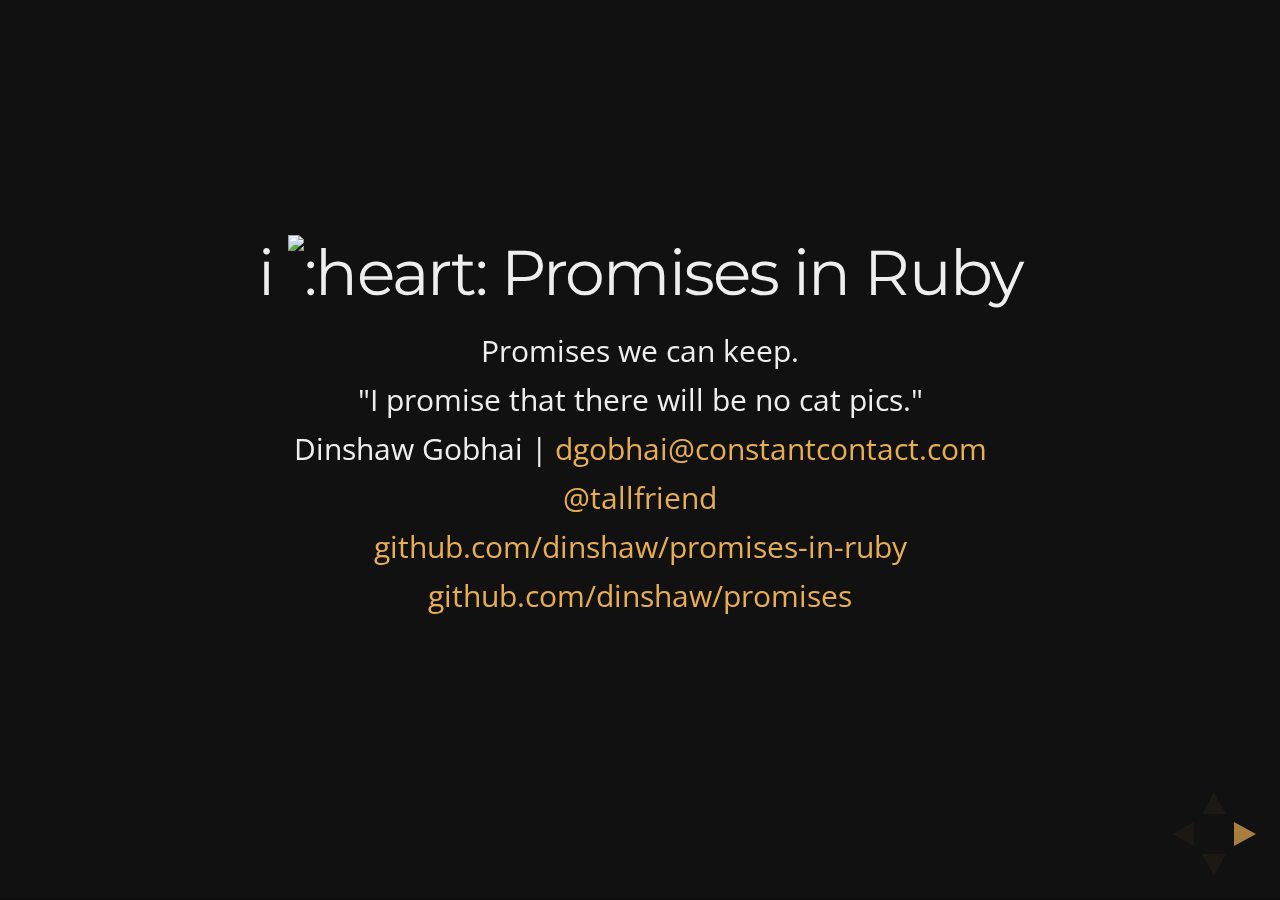
==== index.html @ 005e1449 "First commit" ====
<!doctype html>
<html lang="en">
  <head>
    <meta charset="utf-8">

<title>Slides</title>

<meta name="description" content="A framework for easily creating beautiful presentations using HTML">
<meta name="author" content="">

<meta name="apple-mobile-web-app-capable" content="yes" />
<meta name="apple-mobile-web-app-status-bar-style" content="black-translucent" />

<meta name="viewport" content="width=device-width, initial-scale=1.0, maximum-scale=1.0, user-scalable=no">

<link rel="stylesheet" href="css/reveal.css">
<link rel="stylesheet" href="css/theme/night.css" id="theme">

<!-- For syntax highlighting -->
<link rel="stylesheet" href="lib/css/zenburn.css">

<link rel="stylesheet" href="css/reveal-ck.css">

<link rel="stylesheet" href="css/promise.css">

<!-- If the query includes 'print-pdf', use the PDF print sheet -->
<script>
  document.write( '<link rel="stylesheet" href="css/print/' + ( window.location.search.match( /print-pdf/gi ) ? 'pdf' : 'paper' ) + '.css" type="text/css" media="print">' );
</script>

<!--[if lt IE 9]>
<script src="lib/js/html5shiv.js"></script>
<![endif]-->

  </head>

  <body>
    <div class="reveal">
  <!-- Any section element inside of this container is displayed as a slide -->
  <div class="slides">
    <section>

<h2>i <img class="emoji" title=":heart:" alt=":heart:" src="https://assets-cdn.github.com/images/icons/emoji/heart.png" align="absmiddle"> Promises in Ruby</h2>

<p>Promises we can keep.</p>

<p>"I promise that there will be no cat pics."</p>

<p>Dinshaw Gobhai | <a href="mailto:dgobhai@constantcontact.com">dgobhai@constantcontact.com</a></p>

<p><a href="https://github.com/tallfriend" class="user-mention">@tallfriend</a></p>

<p><a href="github.com/dinshaw/promises-in-ruby">github.com/dinshaw/promises-in-ruby</a></p>

<p><a href="github.com/dinshaw/promises">github.com/dinshaw/promises</a></p>

</section>
<section>
<section>

<h2>Promises, eh?</h2>

<p>"direct correspondence between synchronous and asynchronous functions"</p>

<p><a href="https://www.youtube.com/watch?v=V2Q13hzTGmA">Callbacks, Promises, and Coroutines</a> - Domenic Denicola</p>

<p><a href="https://blog.domenic.me/youre-missing-the-point-of-promises/">You’re missing the point of Promises</a> - Domenic Denicola</p>

<p><a href="https://promisesaplus.com/">Promises/A+</a> - Lots of very smart people</p>

<p><a href="https://github.com/lgierth/promise.rb">github.com/lgierth/promise.rb</a></p>

</section>
</section>
<section>

<h3>Getting cat pics with JS</h3>
<pre><code class="js">getCat("Garfield", function(err, cat) {
  if (err) {
    getCatError(err)
  } else {
    getCatPics(cat, function(err, pics) {
      if (err) {
        getCatPicsError(err)
      } else {
        showCatPic(pics)
...
</code></pre>
</section>
<section>

<h3>Getting cat pics with a Promise</h3>
<pre><code class="js">getCat("Garfield")
  .then(getCatPics, getCatError)
  .then(showCatPic, getCatPicsError)
</code></pre>
</section>
<section>
<section>

<h2>In regular ruby</h2>
<pre><code class="ruby">  ...
    cat = get_cat 'Garfield'
    pics = get_cat_pics cat
    show_cat_pic pics.first
  rescue GetCat::Error =&gt; e
    handle_get_cat_error
  rescue GetCatPics::Error =&gt; e
    handle_get_cat_pics_error
  ...
</code></pre>
</section>
<section>

<h2>Ruby Promise</h2>
<pre><code class="ruby">  get_cat('Garfield').
    then(get_cat_pics, handle_get_cat_error).
    then(show_cat_pic, handle_get_cat_pics_error)

</code></pre>
<p><a href="http://awaxman11.github.io/blog/2013/08/05/what-is-the-difference-between-a-block/">Block, Proc, and Lambda</a></p>

</section>
<section>

<h2>Ruby Promise</h2>
<pre><code class="ruby">  Promise.start(Cat.get('Garfield')).
    then(get_cat_pics, handle_get_cat_error).
    then(show_cat_pic, handle_get_cat_pics_error)

</code></pre>
</section>
</section>
<section>

<h2>Code</h2>

</section>
<section>
<section>

<h2>Fulfill and Reject</h2>
<pre><code class="ruby">    Promise.new { |fulfill, reject|
      if my_method?
        fulfill.call my_instance.value
      else
        reject.call my_instance.error
      end
    }
</code></pre>
</section>
</section>
<section>

<h2>Initialize</h2>
<pre><code class="ruby">  def initialize
    @state = :pending
    @value = nil
    begin
      yield method(:fulfill), method(:reject)
    rescue Exception =&gt; e
      reject(e)
    end
  end
</code></pre>
</section>
<section>
<section>

<h2>All</h2>
<pre><code class="ruby">  def self.all(*promises)
    Promise.new do |fulfill, reject|
      results = []
      on_success = -&gt;(result) do
        results </code></pre>
</section>
</section>
<section>

<h2>Any</h2>
<pre><code class="ruby">  def self.any(*promises)
    Promise.new do |fulfill, reject|
      count = promises.size
      on_error = -&gt;(*) do
        count -= 1
        reject.call if count == 0
      end
      promises.each do |promise|
        promise.then(fulfill, on_error)
      end
    end
  end
</code></pre>
</section>
<section>
<section>

<h2>Promises Recap</h2>

<p class="fragment">* Return a promise, immediately</p>

<p class="fragment">* Fulfills or Rejects</p>

<p class="fragment">* Chainable / "thenable"</p>

</section>
</section>
<section>

<h2>Source code</h2>

<p><a href="github.com/dinshaw/promises">github.com/dinshaw/promises</a></p>

</section>
<section>
<section>

<h2>Thanks!</h2>

<p>Brian Mitchel explaining this stuff to me.</p>

<p>Mike Davis for helping me write the talk.</p>

<p>Jed Northbridge for his <a href="https://github.com/jedcn/reveal-ck">Reavel-CK</a> gem that I used to make this presentation.</p>

</section>
</section>
<section>

<h2>Thoughts</h2>

<ul>
<li>EM</li>
</ul>

</section>

  </div>
</div>

<script src="lib/js/head.min.js"></script>
<script src="js/reveal.js"></script>

<script>
  (function() {
  function extend( a, b ) {
    for(var i in b) {
      a[i] = b[i];
    }
  }
  var baseOptions = {
    transition: 'default',
    dependencies: [
      { src: 'lib/js/classList.js', condition: function() { return !document.body.classList; } },
      { src: 'plugin/markdown/marked.js', condition: function() { return !!document.querySelector( '[data-markdown]' ); } },
      { src: 'plugin/markdown/markdown.js', condition: function() { return !!document.querySelector( '[data-markdown]' ); } },
      { src: 'plugin/highlight/highlight.js', async: true, callback: function() { hljs.initHighlightingOnLoad(); } },
      { src: 'plugin/zoom-js/zoom.js', async: true, condition: function() { return !!document.body.classList; } },
      { src: 'plugin/notes/notes.js', async: true, condition: function() { return !!document.body.classList; } }
    ]
  };
  var configOptions = {"controls":true,"progress":true,"history":true,"center":true}
  var initializeOptions = {};
  extend(initializeOptions, baseOptions);
  extend(initializeOptions, configOptions);
  Reveal.initialize(initializeOptions);
})();

</script>

  </body>
</html>
---- css/reveal.css ----
/*!
 * reveal.js
 * http://lab.hakim.se/reveal-js
 * MIT licensed
 *
 * Copyright (C) 2014 Hakim El Hattab, http://hakim.se
 */
/*********************************************
 * RESET STYLES
 *********************************************/
html, body, .reveal div, .reveal span, .reveal applet, .reveal object, .reveal iframe, .reveal h1, .reveal h2, .reveal h3, .reveal h4, .reveal h5, .reveal h6, .reveal p, .reveal blockquote, .reveal pre, .reveal a, .reveal abbr, .reveal acronym, .reveal address, .reveal big, .reveal cite, .reveal code, .reveal del, .reveal dfn, .reveal em, .reveal img, .reveal ins, .reveal kbd, .reveal q, .reveal s, .reveal samp, .reveal small, .reveal strike, .reveal strong, .reveal sub, .reveal sup, .reveal tt, .reveal var, .reveal b, .reveal u, .reveal center, .reveal dl, .reveal dt, .reveal dd, .reveal ol, .reveal ul, .reveal li, .reveal fieldset, .reveal form, .reveal label, .reveal legend, .reveal table, .reveal caption, .reveal tbody, .reveal tfoot, .reveal thead, .reveal tr, .reveal th, .reveal td, .reveal article, .reveal aside, .reveal canvas, .reveal details, .reveal embed, .reveal figure, .reveal figcaption, .reveal footer, .reveal header, .reveal hgroup, .reveal menu, .reveal nav, .reveal output, .reveal ruby, .reveal section, .reveal summary, .reveal time, .reveal mark, .reveal audio, video {
  margin: 0;
  padding: 0;
  border: 0;
  font-size: 100%;
  font: inherit;
  vertical-align: baseline; }

.reveal article, .reveal aside, .reveal details, .reveal figcaption, .reveal figure, .reveal footer, .reveal header, .reveal hgroup, .reveal menu, .reveal nav, .reveal section {
  display: block; }

/*********************************************
 * GLOBAL STYLES
 *********************************************/
html, body {
  width: 100%;
  height: 100%;
  overflow: hidden; }

body {
  position: relative;
  line-height: 1;
  background-color: #fff;
  color: #000; }

::-moz-selection {
  background: #FF5E99;
  color: #fff;
  text-shadow: none; }

::selection {
  background: #FF5E99;
  color: #fff;
  text-shadow: none; }

/*********************************************
 * VIEW FRAGMENTS
 *********************************************/
.reveal .slides section .fragment {
  opacity: 0;
  visibility: hidden;
  -webkit-transition: all 0.2s ease;
          transition: all 0.2s ease; }
  .reveal .slides section .fragment.visible {
    opacity: 1;
    visibility: visible; }

.reveal .slides section .fragment.grow {
  opacity: 1;
  visibility: visible; }
  .reveal .slides section .fragment.grow.visible {
    -webkit-transform: scale(1.3);
        -ms-transform: scale(1.3);
            transform: scale(1.3); }

.reveal .slides section .fragment.shrink {
  opacity: 1;
  visibility: visible; }
  .reveal .slides section .fragment.shrink.visible {
    -webkit-transform: scale(0.7);
        -ms-transform: scale(0.7);
            transform: scale(0.7); }

.reveal .slides section .fragment.zoom-in {
  -webkit-transform: scale(0.1);
      -ms-transform: scale(0.1);
          transform: scale(0.1); }
  .reveal .slides section .fragment.zoom-in.visible {
    -webkit-transform: scale(1);
        -ms-transform: scale(1);
            transform: scale(1); }

.reveal .slides section .fragment.roll-in {
  -webkit-transform: rotateX(90deg);
          transform: rotateX(90deg); }
  .reveal .slides section .fragment.roll-in.visible {
    -webkit-transform: rotateX(0);
            transform: rotateX(0); }

.reveal .slides section .fragment.fade-out {
  opacity: 1;
  visibility: visible; }
  .reveal .slides section .fragment.fade-out.visible {
    opacity: 0;
    visibility: hidden; }

.reveal .slides section .fragment.semi-fade-out {
  opacity: 1;
  visibility: visible; }
  .reveal .slides section .fragment.semi-fade-out.visible {
    opacity: 0.5;
    visibility: visible; }

.reveal .slides section .fragment.strike {
  opacity: 1; }
  .reveal .slides section .fragment.strike.visible {
    text-decoration: line-through; }

.reveal .slides section .fragment.current-visible {
  opacity: 0;
  visibility: hidden; }
  .reveal .slides section .fragment.current-visible.current-fragment {
    opacity: 1;
    visibility: visible; }

.reveal .slides section .fragment.highlight-red, .reveal .slides section .fragment.highlight-current-red, .reveal .slides section .fragment.highlight-green, .reveal .slides section .fragment.highlight-current-green, .reveal .slides section .fragment.highlight-blue, .reveal .slides section .fragment.highlight-current-blue {
  opacity: 1;
  visibility: visible; }

.reveal .slides section .fragment.highlight-red.visible {
  color: #ff2c2d; }

.reveal .slides section .fragment.highlight-green.visible {
  color: #17ff2e; }

.reveal .slides section .fragment.highlight-blue.visible {
  color: #1b91ff; }

.reveal .slides section .fragment.highlight-current-red.current-fragment {
  color: #ff2c2d; }

.reveal .slides section .fragment.highlight-current-green.current-fragment {
  color: #17ff2e; }

.reveal .slides section .fragment.highlight-current-blue.current-fragment {
  color: #1b91ff; }

/*********************************************
 * DEFAULT ELEMENT STYLES
 *********************************************/
/* Fixes issue in Chrome where italic fonts did not appear when printing to PDF */
.reveal:after {
  content: '';
  font-style: italic; }

.reveal iframe {
  z-index: 1; }

/** Prevents layering issues in certain browser/transition combinations */
.reveal a {
  position: relative; }

.reveal .stretch {
  max-width: none;
  max-height: none; }

.reveal pre.stretch code {
  height: 100%;
  max-height: 100%;
  -moz-box-sizing: border-box;
       box-sizing: border-box; }

/*********************************************
 * CONTROLS
 *********************************************/
.reveal .controls {
  display: none;
  position: fixed;
  width: 110px;
  height: 110px;
  z-index: 30;
  right: 10px;
  bottom: 10px;
  -webkit-user-select: none; }

.reveal .controls div {
  position: absolute;
  opacity: 0.05;
  width: 0;
  height: 0;
  border: 12px solid transparent;
  -webkit-transform: scale(0.9999);
      -ms-transform: scale(0.9999);
          transform: scale(0.9999);
  -webkit-transition: all 0.2s ease;
          transition: all 0.2s ease;
  -webkit-tap-highlight-color: rgba(0, 0, 0, 0); }

.reveal .controls div.enabled {
  opacity: 0.7;
  cursor: pointer; }

.reveal .controls div.enabled:active {
  margin-top: 1px; }

.reveal .controls div.navigate-left {
  top: 42px;
  border-right-width: 22px;
  border-right-color: #000; }

.reveal .controls div.navigate-left.fragmented {
  opacity: 0.3; }

.reveal .controls div.navigate-right {
  left: 74px;
  top: 42px;
  border-left-width: 22px;
  border-left-color: #000; }

.reveal .controls div.navigate-right.fragmented {
  opacity: 0.3; }

.reveal .controls div.navigate-up {
  left: 42px;
  border-bottom-width: 22px;
  border-bottom-color: #000; }

.reveal .controls div.navigate-up.fragmented {
  opacity: 0.3; }

.reveal .controls div.navigate-down {
  left: 42px;
  top: 74px;
  border-top-width: 22px;
  border-top-color: #000; }

.reveal .controls div.navigate-down.fragmented {
  opacity: 0.3; }

/*********************************************
 * PROGRESS BAR
 *********************************************/
.reveal .progress {
  position: fixed;
  display: none;
  height: 3px;
  width: 100%;
  bottom: 0;
  left: 0;
  z-index: 10;
  background-color: rgba(0, 0, 0, 0.2); }

.reveal .progress:after {
  content: '';
  display: block;
  position: absolute;
  height: 20px;
  width: 100%;
  top: -20px; }

.reveal .progress span {
  display: block;
  height: 100%;
  width: 0px;
  background-color: #000;
  -webkit-transition: width 800ms cubic-bezier(0.26, 0.86, 0.44, 0.985);
          transition: width 800ms cubic-bezier(0.26, 0.86, 0.44, 0.985); }

/*********************************************
 * SLIDE NUMBER
 *********************************************/
.reveal .slide-number {
  position: fixed;
  display: block;
  right: 15px;
  bottom: 15px;
  opacity: 0.5;
  z-index: 31;
  font-size: 12px; }

/*********************************************
 * SLIDES
 *********************************************/
.reveal {
  position: relative;
  width: 100%;
  height: 100%;
  -ms-touch-action: none;
      touch-action: none; }

.reveal .slides {
  position: absolute;
  width: 100%;
  height: 100%;
  top: 0;
  right: 0;
  bottom: 0;
  left: 0;
  margin: auto;
  overflow: visible;
  z-index: 1;
  text-align: center;
  -webkit-transition: -webkit-perspective 0.4s ease;
          transition: perspective 0.4s ease;
  -webkit-perspective: 600px;
          perspective: 600px;
  -webkit-perspective-origin: 50% 40%;
          perspective-origin: 50% 40%; }

.reveal .slides > section {
  -ms-perspective: 600px; }

.reveal .slides > section, .reveal .slides > section > section {
  display: none;
  position: absolute;
  width: 100%;
  padding: 20px 0px;
  z-index: 10;
  -webkit-transform-style: preserve-3d;
          transform-style: preserve-3d;
  -webkit-transition: -webkit-transform-origin 800ms cubic-bezier(0.26, 0.86, 0.44, 0.985), -webkit-transform 800ms cubic-bezier(0.26, 0.86, 0.44, 0.985), visibility 800ms cubic-bezier(0.26, 0.86, 0.44, 0.985), opacity 800ms cubic-bezier(0.26, 0.86, 0.44, 0.985);
          transition: -ms-transform-origin 800ms cubic-bezier(0.26, 0.86, 0.44, 0.985), transform 800ms cubic-bezier(0.26, 0.86, 0.44, 0.985), visibility 800ms cubic-bezier(0.26, 0.86, 0.44, 0.985), opacity 800ms cubic-bezier(0.26, 0.86, 0.44, 0.985);
          transition: transform-origin 800ms cubic-bezier(0.26, 0.86, 0.44, 0.985), transform 800ms cubic-bezier(0.26, 0.86, 0.44, 0.985), visibility 800ms cubic-bezier(0.26, 0.86, 0.44, 0.985), opacity 800ms cubic-bezier(0.26, 0.86, 0.44, 0.985); }

/* Global transition speed settings */
.reveal[data-transition-speed="fast"] .slides section {
  -webkit-transition-duration: 400ms;
          transition-duration: 400ms; }

.reveal[data-transition-speed="slow"] .slides section {
  -webkit-transition-duration: 1200ms;
          transition-duration: 1200ms; }

/* Slide-specific transition speed overrides */
.reveal .slides section[data-transition-speed="fast"] {
  -webkit-transition-duration: 400ms;
          transition-duration: 400ms; }

.reveal .slides section[data-transition-speed="slow"] {
  -webkit-transition-duration: 1200ms;
          transition-duration: 1200ms; }

.reveal .slides > section.stack {
  padding-top: 0;
  padding-bottom: 0; }

.reveal .slides > section.present, .reveal .slides > section > section.present {
  display: block;
  z-index: 11;
  opacity: 1; }

.reveal.center, .reveal.center .slides, .reveal.center .slides section {
  min-height: 0 !important; }

/* Don't allow interaction with invisible slides */
.reveal .slides > section.future, .reveal .slides > section > section.future, .reveal .slides > section.past, .reveal .slides > section > section.past {
  pointer-events: none; }

.reveal.overview .slides > section, .reveal.overview .slides > section > section {
  pointer-events: auto; }

.reveal .slides > section.past, .reveal .slides > section.future, .reveal .slides > section > section.past, .reveal .slides > section > section.future {
  opacity: 0; }

/*********************************************
 * SLIDE TRANSITION
 * Aliased 'linear' for backwards compatibility
 *********************************************/
.reveal.slide section, .reveal.linear section {
  -webkit-backface-visibility: hidden;
          backface-visibility: hidden; }

.reveal .slides > section[data-transition=slide].past, .reveal.slide .slides > section:not([data-transition]).past, .reveal .slides > section[data-transition=linear].past, .reveal.linear .slides > section:not([data-transition]).past {
  -webkit-transform: translate(-150%, 0);
      -ms-transform: translate(-150%, 0);
          transform: translate(-150%, 0); }

.reveal .slides > section[data-transition=slide].future, .reveal.slide .slides > section:not([data-transition]).future, .reveal .slides > section[data-transition=linear].future, .reveal.linear .slides > section:not([data-transition]).future {
  -webkit-transform: translate(150%, 0);
      -ms-transform: translate(150%, 0);
          transform: translate(150%, 0); }

.reveal .slides > section > section[data-transition=slide].past, .reveal.slide .slides > section > section:not([data-transition]).past, .reveal .slides > section > section[data-transition=linear].past, .reveal.linear .slides > section > section:not([data-transition]).past {
  -webkit-transform: translate(0, -150%);
      -ms-transform: translate(0, -150%);
          transform: translate(0, -150%); }

.reveal .slides > section > section[data-transition=slide].future, .reveal.slide .slides > section > section:not([data-transition]).future, .reveal .slides > section > section[data-transition=linear].future, .reveal.linear .slides > section > section:not([data-transition]).future {
  -webkit-transform: translate(0, 150%);
      -ms-transform: translate(0, 150%);
          transform: translate(0, 150%); }

/*********************************************
 * CONVEX TRANSITION
 * Aliased 'default' for backwards compatibility
 *********************************************/
.reveal .slides > section[data-transition=default].past, .reveal.default .slides > section:not([data-transition]).past, .reveal .slides > section[data-transition=convex].past, .reveal.convex .slides > section:not([data-transition]).past {
  -webkit-transform: translate3d(-100%, 0, 0) rotateY(-90deg) translate3d(-100%, 0, 0);
          transform: translate3d(-100%, 0, 0) rotateY(-90deg) translate3d(-100%, 0, 0); }

.reveal .slides > section[data-transition=default].future, .reveal.default .slides > section:not([data-transition]).future, .reveal .slides > section[data-transition=convex].future, .reveal.convex .slides > section:not([data-transition]).future {
  -webkit-transform: translate3d(100%, 0, 0) rotateY(90deg) translate3d(100%, 0, 0);
          transform: translate3d(100%, 0, 0) rotateY(90deg) translate3d(100%, 0, 0); }

.reveal .slides > section > section[data-transition=default].past, .reveal.default .slides > section > section:not([data-transition]).past, .reveal .slides > section > section[data-transition=convex].past, .reveal.convex .slides > section > section:not([data-transition]).past {
  -webkit-transform: translate3d(0, -300px, 0) rotateX(70deg) translate3d(0, -300px, 0);
          transform: translate3d(0, -300px, 0) rotateX(70deg) translate3d(0, -300px, 0); }

.reveal .slides > section > section[data-transition=default].future, .reveal.default .slides > section > section:not([data-transition]).future, .reveal .slides > section > section[data-transition=convex].future, .reveal.convex .slides > section > section:not([data-transition]).future {
  -webkit-transform: translate3d(0, 300px, 0) rotateX(-70deg) translate3d(0, 300px, 0);
          transform: translate3d(0, 300px, 0) rotateX(-70deg) translate3d(0, 300px, 0); }

/*********************************************
 * CONCAVE TRANSITION
 *********************************************/
.reveal .slides > section[data-transition=concave].past, .reveal.concave .slides > section:not([data-transition]).past {
  -webkit-transform: translate3d(-100%, 0, 0) rotateY(90deg) translate3d(-100%, 0, 0);
          transform: translate3d(-100%, 0, 0) rotateY(90deg) translate3d(-100%, 0, 0); }

.reveal .slides > section[data-transition=concave].future, .reveal.concave .slides > section:not([data-transition]).future {
  -webkit-transform: translate3d(100%, 0, 0) rotateY(-90deg) translate3d(100%, 0, 0);
          transform: translate3d(100%, 0, 0) rotateY(-90deg) translate3d(100%, 0, 0); }

.reveal .slides > section > section[data-transition=concave].past, .reveal.concave .slides > section > section:not([data-transition]).past {
  -webkit-transform: translate3d(0, -80%, 0) rotateX(-70deg) translate3d(0, -80%, 0);
          transform: translate3d(0, -80%, 0) rotateX(-70deg) translate3d(0, -80%, 0); }

.reveal .slides > section > section[data-transition=concave].future, .reveal.concave .slides > section > section:not([data-transition]).future {
  -webkit-transform: translate3d(0, 80%, 0) rotateX(70deg) translate3d(0, 80%, 0);
          transform: translate3d(0, 80%, 0) rotateX(70deg) translate3d(0, 80%, 0); }

/*********************************************
 * ZOOM TRANSITION
 *********************************************/
.reveal .slides > section[data-transition=zoom], .reveal.zoom .slides > section:not([data-transition]) {
  -webkit-transition-timing-function: ease;
          transition-timing-function: ease; }

.reveal .slides > section[data-transition=zoom].past, .reveal.zoom .slides > section:not([data-transition]).past {
  visibility: hidden;
  -webkit-transform: scale(16);
      -ms-transform: scale(16);
          transform: scale(16); }

.reveal .slides > section[data-transition=zoom].future, .reveal.zoom .slides > section:not([data-transition]).future {
  visibility: hidden;
  -webkit-transform: scale(0.2);
      -ms-transform: scale(0.2);
          transform: scale(0.2); }

.reveal .slides > section > section[data-transition=zoom].past, .reveal.zoom .slides > section > section:not([data-transition]).past {
  -webkit-transform: translate(0, -150%);
      -ms-transform: translate(0, -150%);
          transform: translate(0, -150%); }

.reveal .slides > section > section[data-transition=zoom].future, .reveal.zoom .slides > section > section:not([data-transition]).future {
  -webkit-transform: translate(0, 150%);
      -ms-transform: translate(0, 150%);
          transform: translate(0, 150%); }

/*********************************************
 * CUBE TRANSITION
 *********************************************/
.reveal.cube .slides {
  -webkit-perspective: 1300px;
          perspective: 1300px; }

.reveal.cube .slides section {
  padding: 30px;
  min-height: 700px;
  -webkit-backface-visibility: hidden;
          backface-visibility: hidden;
  -moz-box-sizing: border-box;
       box-sizing: border-box; }

.reveal.center.cube .slides section {
  min-height: 0; }

.reveal.cube .slides section:not(.stack):before {
  content: '';
  position: absolute;
  display: block;
  width: 100%;
  height: 100%;
  left: 0;
  top: 0;
  background: rgba(0, 0, 0, 0.1);
  border-radius: 4px;
  -webkit-transform: translateZ(-20px);
          transform: translateZ(-20px); }

.reveal.cube .slides section:not(.stack):after {
  content: '';
  position: absolute;
  display: block;
  width: 90%;
  height: 30px;
  left: 5%;
  bottom: 0;
  background: none;
  z-index: 1;
  border-radius: 4px;
  box-shadow: 0px 95px 25px rgba(0, 0, 0, 0.2);
  -webkit-transform: translateZ(-90px) rotateX(65deg);
          transform: translateZ(-90px) rotateX(65deg); }

.reveal.cube .slides > section.stack {
  padding: 0;
  background: none; }

.reveal.cube .slides > section.past {
  -webkit-transform-origin: 100% 0%;
      -ms-transform-origin: 100% 0%;
          transform-origin: 100% 0%;
  -webkit-transform: translate3d(-100%, 0, 0) rotateY(-90deg);
          transform: translate3d(-100%, 0, 0) rotateY(-90deg); }

.reveal.cube .slides > section.future {
  -webkit-transform-origin: 0% 0%;
      -ms-transform-origin: 0% 0%;
          transform-origin: 0% 0%;
  -webkit-transform: translate3d(100%, 0, 0) rotateY(90deg);
          transform: translate3d(100%, 0, 0) rotateY(90deg); }

.reveal.cube .slides > section > section.past {
  -webkit-transform-origin: 0% 100%;
      -ms-transform-origin: 0% 100%;
          transform-origin: 0% 100%;
  -webkit-transform: translate3d(0, -100%, 0) rotateX(90deg);
          transform: translate3d(0, -100%, 0) rotateX(90deg); }

.reveal.cube .slides > section > section.future {
  -webkit-transform-origin: 0% 0%;
      -ms-transform-origin: 0% 0%;
          transform-origin: 0% 0%;
  -webkit-transform: translate3d(0, 100%, 0) rotateX(-90deg);
          transform: translate3d(0, 100%, 0) rotateX(-90deg); }

/*********************************************
 * PAGE TRANSITION
 *********************************************/
.reveal.page .slides {
  -webkit-perspective-origin: 0% 50%;
          perspective-origin: 0% 50%;
  -webkit-perspective: 3000px;
          perspective: 3000px; }

.reveal.page .slides section {
  padding: 30px;
  min-height: 700px;
  -moz-box-sizing: border-box;
       box-sizing: border-box; }

.reveal.page .slides section.past {
  z-index: 12; }

.reveal.page .slides section:not(.stack):before {
  content: '';
  position: absolute;
  display: block;
  width: 100%;
  height: 100%;
  left: 0;
  top: 0;
  background: rgba(0, 0, 0, 0.1);
  -webkit-transform: translateZ(-20px);
          transform: translateZ(-20px); }

.reveal.page .slides section:not(.stack):after {
  content: '';
  position: absolute;
  display: block;
  width: 90%;
  height: 30px;
  left: 5%;
  bottom: 0;
  background: none;
  z-index: 1;
  border-radius: 4px;
  box-shadow: 0px 95px 25px rgba(0, 0, 0, 0.2);
  -webkit-transform: translateZ(-90px) rotateX(65deg); }

.reveal.page .slides > section.stack {
  padding: 0;
  background: none; }

.reveal.page .slides > section.past {
  -webkit-transform-origin: 0% 0%;
      -ms-transform-origin: 0% 0%;
          transform-origin: 0% 0%;
  -webkit-transform: translate3d(-40%, 0, 0) rotateY(-80deg);
          transform: translate3d(-40%, 0, 0) rotateY(-80deg); }

.reveal.page .slides > section.future {
  -webkit-transform-origin: 100% 0%;
      -ms-transform-origin: 100% 0%;
          transform-origin: 100% 0%;
  -webkit-transform: translate3d(0, 0, 0);
          transform: translate3d(0, 0, 0); }

.reveal.page .slides > section > section.past {
  -webkit-transform-origin: 0% 0%;
      -ms-transform-origin: 0% 0%;
          transform-origin: 0% 0%;
  -webkit-transform: translate3d(0, -40%, 0) rotateX(80deg);
          transform: translate3d(0, -40%, 0) rotateX(80deg); }

.reveal.page .slides > section > section.future {
  -webkit-transform-origin: 0% 100%;
      -ms-transform-origin: 0% 100%;
          transform-origin: 0% 100%;
  -webkit-transform: translate3d(0, 0, 0);
          transform: translate3d(0, 0, 0); }

/*********************************************
 * FADE TRANSITION
 *********************************************/
.reveal .slides section[data-transition=fade], .reveal.fade .slides section:not([data-transition]), .reveal.fade .slides > section > section:not([data-transition]) {
  -webkit-transform: none;
      -ms-transform: none;
          transform: none;
  -webkit-transition: opacity 0.5s;
          transition: opacity 0.5s; }

.reveal.fade.overview .slides section, .reveal.fade.overview .slides > section > section {
  -webkit-transition: none;
          transition: none; }

/*********************************************
 * NO TRANSITION
 *********************************************/
.reveal .slides section[data-transition=none], .reveal.none .slides section:not([data-transition]) {
  -webkit-transform: none;
      -ms-transform: none;
          transform: none;
  -webkit-transition: none;
          transition: none; }

/*********************************************
 * OVERVIEW
 *********************************************/
.reveal.overview .slides {
  -webkit-perspective-origin: 50% 50%;
          perspective-origin: 50% 50%;
  -webkit-perspective: 700px;
          perspective: 700px; }

.reveal.overview .slides section {
  height: 700px;
  overflow: hidden;
  opacity: 1 !important;
  visibility: visible !important;
  cursor: pointer;
  background: rgba(0, 0, 0, 0.1);
  -moz-box-sizing: border-box;
       box-sizing: border-box; }

.reveal.overview .slides section, .reveal.overview-deactivating .slides section {
  -webkit-transition: none !important;
          transition: none !important; }

.reveal.overview .slides section .fragment {
  opacity: 1; }

.reveal.overview .slides section:after, .reveal.overview .slides section:before {
  display: none !important; }

.reveal.overview .slides section > section {
  opacity: 1;
  cursor: pointer; }

.reveal.overview .slides section:hover {
  background: rgba(0, 0, 0, 0.3); }

.reveal.overview .slides section.present {
  background: rgba(0, 0, 0, 0.3); }

.reveal.overview .slides > section.stack {
  padding: 0;
  top: 0 !important;
  background: none;
  overflow: visible; }

/*********************************************
 * PAUSED MODE
 *********************************************/
.reveal .pause-overlay {
  position: absolute;
  top: 0;
  left: 0;
  width: 100%;
  height: 100%;
  background: black;
  visibility: hidden;
  opacity: 0;
  z-index: 100;
  -webkit-transition: all 1s ease;
          transition: all 1s ease; }

.reveal.paused .pause-overlay {
  visibility: visible;
  opacity: 1; }

/*********************************************
 * FALLBACK
 *********************************************/
.no-transforms {
  overflow-y: auto; }

.no-transforms .reveal .slides {
  position: relative;
  width: 80%;
  height: auto !important;
  top: 0;
  left: 50%;
  margin: 0;
  text-align: center; }

.no-transforms .reveal .controls, .no-transforms .reveal .progress {
  display: none !important; }

.no-transforms .reveal .slides section {
  display: block !important;
  opacity: 1 !important;
  position: relative !important;
  height: auto;
  min-height: 0;
  top: 0;
  left: -50%;
  margin: 70px 0;
  -webkit-transform: none;
      -ms-transform: none;
          transform: none; }

.no-transforms .reveal .slides section section {
  left: 0; }

.reveal .no-transition, .reveal .no-transition * {
  -webkit-transition: none !important;
          transition: none !important; }

/*********************************************
 * BACKGROUND STATES [DEPRECATED]
 *********************************************/
.reveal .state-background {
  position: absolute;
  width: 100%;
  height: 100%;
  background: rgba(0, 0, 0, 0);
  -webkit-transition: background 800ms ease;
          transition: background 800ms ease; }

.alert .reveal .state-background {
  background: rgba(200, 50, 30, 0.6); }

.soothe .reveal .state-background {
  background: rgba(50, 200, 90, 0.4); }

.blackout .reveal .state-background {
  background: rgba(0, 0, 0, 0.6); }

.whiteout .reveal .state-background {
  background: rgba(255, 255, 255, 0.6); }

.cobalt .reveal .state-background {
  background: rgba(22, 152, 213, 0.6); }

.mint .reveal .state-background {
  background: rgba(22, 213, 75, 0.6); }

.submerge .reveal .state-background {
  background: rgba(12, 25, 77, 0.6); }

.lila .reveal .state-background {
  background: rgba(180, 50, 140, 0.6); }

.sunset .reveal .state-background {
  background: rgba(255, 122, 0, 0.6); }

/*********************************************
 * PER-SLIDE BACKGROUNDS
 *********************************************/
.reveal > .backgrounds {
  position: absolute;
  width: 100%;
  height: 100%;
  top: 0;
  left: 0;
  -webkit-perspective: 600px;
          perspective: 600px; }

.reveal .slide-background {
  display: none;
  position: absolute;
  width: 100%;
  height: 100%;
  opacity: 0;
  visibility: hidden;
  background-color: rgba(0, 0, 0, 0);
  background-position: 50% 50%;
  background-repeat: no-repeat;
  background-size: cover;
  -webkit-transition: all 800ms cubic-bezier(0.26, 0.86, 0.44, 0.985);
          transition: all 800ms cubic-bezier(0.26, 0.86, 0.44, 0.985); }

.reveal .slide-background.stack {
  display: block; }

.reveal .slide-background.present {
  opacity: 1;
  visibility: visible; }

.print-pdf .reveal .slide-background {
  opacity: 1 !important;
  visibility: visible !important; }

/* Video backgrounds */
.reveal .slide-background video {
  position: absolute;
  width: 100%;
  height: 100%;
  max-width: none;
  max-height: none;
  top: 0;
  left: 0; }

/* Immediate transition style */
.reveal[data-background-transition=none] > .backgrounds .slide-background, .reveal > .backgrounds .slide-background[data-background-transition=none] {
  -webkit-transition: none;
          transition: none; }

/* Slide */
.reveal[data-background-transition=slide] > .backgrounds .slide-background, .reveal > .backgrounds .slide-background[data-background-transition=slide] {
  opacity: 1;
  -webkit-backface-visibility: hidden;
          backface-visibility: hidden; }

.reveal[data-background-transition=slide] > .backgrounds .slide-background.past, .reveal > .backgrounds .slide-background.past[data-background-transition=slide] {
  -webkit-transform: translate(-100%, 0);
      -ms-transform: translate(-100%, 0);
          transform: translate(-100%, 0); }

.reveal[data-background-transition=slide] > .backgrounds .slide-background.future, .reveal > .backgrounds .slide-background.future[data-background-transition=slide] {
  -webkit-transform: translate(100%, 0);
      -ms-transform: translate(100%, 0);
          transform: translate(100%, 0); }

.reveal[data-background-transition=slide] > .backgrounds .slide-background > .slide-background.past, .reveal > .backgrounds .slide-background > .slide-background.past[data-background-transition=slide] {
  -webkit-transform: translate(0, -100%);
      -ms-transform: translate(0, -100%);
          transform: translate(0, -100%); }

.reveal[data-background-transition=slide] > .backgrounds .slide-background > .slide-background.future, .reveal > .backgrounds .slide-background > .slide-background.future[data-background-transition=slide] {
  -webkit-transform: translate(0, 100%);
      -ms-transform: translate(0, 100%);
          transform: translate(0, 100%); }

/* Convex */
.reveal[data-background-transition=convex] > .backgrounds .slide-background.past, .reveal > .backgrounds .slide-background.past[data-background-transition=convex] {
  opacity: 0;
  -webkit-transform: translate3d(-100%, 0, 0) rotateY(-90deg) translate3d(-100%, 0, 0);
          transform: translate3d(-100%, 0, 0) rotateY(-90deg) translate3d(-100%, 0, 0); }

.reveal[data-background-transition=convex] > .backgrounds .slide-background.future, .reveal > .backgrounds .slide-background.future[data-background-transition=convex] {
  opacity: 0;
  -webkit-transform: translate3d(100%, 0, 0) rotateY(90deg) translate3d(100%, 0, 0);
          transform: translate3d(100%, 0, 0) rotateY(90deg) translate3d(100%, 0, 0); }

.reveal[data-background-transition=convex] > .backgrounds .slide-background > .slide-background.past, .reveal > .backgrounds .slide-background > .slide-background.past[data-background-transition=convex] {
  opacity: 0;
  -webkit-transform: translate3d(0, -100%, 0) rotateX(90deg) translate3d(0, -100%, 0);
          transform: translate3d(0, -100%, 0) rotateX(90deg) translate3d(0, -100%, 0); }

.reveal[data-background-transition=convex] > .backgrounds .slide-background > .slide-background.future, .reveal > .backgrounds .slide-background > .slide-background.future[data-background-transition=convex] {
  opacity: 0;
  -webkit-transform: translate3d(0, 100%, 0) rotateX(-90deg) translate3d(0, 100%, 0);
          transform: translate3d(0, 100%, 0) rotateX(-90deg) translate3d(0, 100%, 0); }

/* Concave */
.reveal[data-background-transition=concave] > .backgrounds .slide-background.past, .reveal > .backgrounds .slide-background.past[data-background-transition=concave] {
  opacity: 0;
  -webkit-transform: translate3d(-100%, 0, 0) rotateY(90deg) translate3d(-100%, 0, 0);
          transform: translate3d(-100%, 0, 0) rotateY(90deg) translate3d(-100%, 0, 0); }

.reveal[data-background-transition=concave] > .backgrounds .slide-background.future, .reveal > .backgrounds .slide-background.future[data-background-transition=concave] {
  opacity: 0;
  -webkit-transform: translate3d(100%, 0, 0) rotateY(-90deg) translate3d(100%, 0, 0);
          transform: translate3d(100%, 0, 0) rotateY(-90deg) translate3d(100%, 0, 0); }

.reveal[data-background-transition=concave] > .backgrounds .slide-background > .slide-background.past, .reveal > .backgrounds .slide-background > .slide-background.past[data-background-transition=concave] {
  opacity: 0;
  -webkit-transform: translate3d(0, -100%, 0) rotateX(-90deg) translate3d(0, -100%, 0);
          transform: translate3d(0, -100%, 0) rotateX(-90deg) translate3d(0, -100%, 0); }

.reveal[data-background-transition=concave] > .backgrounds .slide-background > .slide-background.future, .reveal > .backgrounds .slide-background > .slide-background.future[data-background-transition=concave] {
  opacity: 0;
  -webkit-transform: translate3d(0, 100%, 0) rotateX(90deg) translate3d(0, 100%, 0);
          transform: translate3d(0, 100%, 0) rotateX(90deg) translate3d(0, 100%, 0); }

/* Zoom */
.reveal[data-background-transition=zoom] > .backgrounds .slide-background, .reveal > .backgrounds .slide-background[data-background-transition=zoom] {
  -webkit-transition-timing-function: ease;
          transition-timing-function: ease; }

.reveal[data-background-transition=zoom] > .backgrounds .slide-background.past, .reveal > .backgrounds .slide-background.past[data-background-transition=zoom] {
  opacity: 0;
  visibility: hidden;
  -webkit-transform: scale(16);
      -ms-transform: scale(16);
          transform: scale(16); }

.reveal[data-background-transition=zoom] > .backgrounds .slide-background.future, .reveal > .backgrounds .slide-background.future[data-background-transition=zoom] {
  opacity: 0;
  visibility: hidden;
  -webkit-transform: scale(0.2);
      -ms-transform: scale(0.2);
          transform: scale(0.2); }

.reveal[data-background-transition=zoom] > .backgrounds .slide-background > .slide-background.past, .reveal > .backgrounds .slide-background > .slide-background.past[data-background-transition=zoom] {
  opacity: 0;
  visibility: hidden;
  -webkit-transform: scale(16);
      -ms-transform: scale(16);
          transform: scale(16); }

.reveal[data-background-transition=zoom] > .backgrounds .slide-background > .slide-background.future, .reveal > .backgrounds .slide-background > .slide-background.future[data-background-transition=zoom] {
  opacity: 0;
  visibility: hidden;
  -webkit-transform: scale(0.2);
      -ms-transform: scale(0.2);
          transform: scale(0.2); }

/* Global transition speed settings */
.reveal[data-transition-speed="fast"] > .backgrounds .slide-background {
  -webkit-transition-duration: 400ms;
          transition-duration: 400ms; }

.reveal[data-transition-speed="slow"] > .backgrounds .slide-background {
  -webkit-transition-duration: 1200ms;
          transition-duration: 1200ms; }

/*********************************************
 * RTL SUPPORT
 *********************************************/
.reveal.rtl .slides, .reveal.rtl .slides h1, .reveal.rtl .slides h2, .reveal.rtl .slides h3, .reveal.rtl .slides h4, .reveal.rtl .slides h5, .reveal.rtl .slides h6 {
  direction: rtl;
  font-family: sans-serif; }

.reveal.rtl pre, .reveal.rtl code {
  direction: ltr; }

.reveal.rtl ol, .reveal.rtl ul {
  text-align: right; }

.reveal.rtl .progress span {
  float: right; }

/*********************************************
 * PARALLAX BACKGROUND
 *********************************************/
.reveal.has-parallax-background .backgrounds {
  -webkit-transition: all 0.8s ease;
          transition: all 0.8s ease; }

/* Global transition speed settings */
.reveal.has-parallax-background[data-transition-speed="fast"] .backgrounds {
  -webkit-transition-duration: 400ms;
          transition-duration: 400ms; }

.reveal.has-parallax-background[data-transition-speed="slow"] .backgrounds {
  -webkit-transition-duration: 1200ms;
          transition-duration: 1200ms; }

/*********************************************
 * LINK PREVIEW OVERLAY
 *********************************************/
.reveal .overlay {
  position: absolute;
  top: 0;
  left: 0;
  width: 100%;
  height: 100%;
  z-index: 1000;
  background: rgba(0, 0, 0, 0.9);
  opacity: 0;
  visibility: hidden;
  -webkit-transition: all 0.3s ease;
          transition: all 0.3s ease; }

.reveal .overlay.visible {
  opacity: 1;
  visibility: visible; }

.reveal .overlay .spinner {
  position: absolute;
  display: block;
  top: 50%;
  left: 50%;
  width: 32px;
  height: 32px;
  margin: -16px 0 0 -16px;
  z-index: 10;
  background-image: url([data-uri]%2F%2F%2F6%2Bvr8nJybW1tcDAwOjo6Nvb26ioqKOjo7Ozs%2FLy8vz8%2FAAAAAAAAAAAACH%2FC05FVFNDQVBFMi4wAwEAAAAh%2FhpDcmVhdGVkIHdpdGggYWpheGxvYWQuaW5mbwAh%[base64]%2FV%2FnmOM82XiHRLYKhKP1oZmADdEAAAh%2BQQJCgAAACwAAAAAIAAgAAAE6hDISWlZpOrNp1lGNRSdRpDUolIGw5RUYhhHukqFu8DsrEyqnWThGvAmhVlteBvojpTDDBUEIFwMFBRAmBkSgOrBFZogCASwBDEY%2FCZSg7GSE0gSCjQBMVG023xWBhklAnoEdhQEfyNqMIcKjhRsjEdnezB%2BA4k8gTwJhFuiW4dokXiloUepBAp5qaKpp6%2BHo7aWW54wl7obvEe0kRuoplCGepwSx2jJvqHEmGt6whJpGpfJCHmOoNHKaHx61WiSR92E4lbFoq%2BB6QDtuetcaBPnW6%2BO7wDHpIiK9SaVK5GgV543tzjgGcghAgAh%[base64]%2B%2BG%2Bw48edZPK%2BM6hLJpQg484enXIdQFSS1u6UhksENEQAAIfkECQoAAAAsAAAAACAAIAAABOcQyEmpGKLqzWcZRVUQnZYg1aBSh2GUVEIQ2aQOE%2BG%2BcD4ntpWkZQj1JIiZIogDFFyHI0UxQwFugMSOFIPJftfVAEoZLBbcLEFhlQiqGp1Vd140AUklUN3eCA51C1EWMzMCezCBBmkxVIVHBWd3HHl9JQOIJSdSnJ0TDKChCwUJjoWMPaGqDKannasMo6WnM562R5YluZRwur0wpgqZE7NKUm%2BFNRPIhjBJxKZteWuIBMN4zRMIVIhffcgojwCF117i4nlLnY5ztRLsnOk%2BaV%2BoJY7V7m76PdkS4trKcdg0Zc0tTcKkRAAAIfkECQoAAAAsAAAAACAAIAAABO4QyEkpKqjqzScpRaVkXZWQEximw1BSCUEIlDohrft6cpKCk5xid5MNJTaAIkekKGQkWyKHkvhKsR7ARmitkAYDYRIbUQRQjWBwJRzChi9CRlBcY1UN4g0%[base64]%[base64]%2BE71SRQeyqUToLA7VxF0JDyIQh%2FMVVPMt1ECZlfcjZJ9mIKoaTl1MRIl5o4CUKXOwmyrCInCKqcWtvadL2SYhyASyNDJ0uIiRMDjI0Fd30%2FiI2UA5GSS5UDj2l6NoqgOgN4gksEBgYFf0FDqKgHnyZ9OX8HrgYHdHpcHQULXAS2qKpENRg7eAMLC7kTBaixUYFkKAzWAAnLC7FLVxLWDBLKCwaKTULgEwbLA4hJtOkSBNqITT3xEgfLpBtzE%2FjiuL04RGEBgwWhShRgQExHBAAh%2BQQJCgAAACwAAAAAIAAgAAAE7xDISWlSqerNpyJKhWRdlSAVoVLCWk6JKlAqAavhO9UkUHsqlE6CwO1cRdCQ8iEIfzFVTzLdRAmZX3I2SfZiCqGk5dTESJeaOAlClzsJsqwiJwiqnFrb2nS9kmIcgEsjQydLiIlHehhpejaIjzh9eomSjZR%[base64]%2BE71SRQeyqUToLA7VxF0JDyIQh%[base64]%2BE71SRQeyqUToLA7VxF0JDyIQh%2FMVVPMt1ECZlfcjZJ9mIKoaTl1MRIl5o4CUKXOwmyrCInCKqcWtvadL2SYhyASyNDJ0uIiUd6GAULDJCRiXo1CpGXDJOUjY%2BYip9DhToJA4RBLwMLCwVDfRgbBAaqqoZ1XBMHswsHtxtFaH1iqaoGNgAIxRpbFAgfPQSqpbgGBqUD1wBXeCYp1AYZ19JJOYgH1KwA4UBvQwXUBxPqVD9L3sbp2BNk2xvvFPJd%2BMFCN6HAAIKgNggY0KtEBAAh%[base64]%2BvsYMDAzZQPC9VCNkDWUhGkuE5PxJNwiUK4UfLzOlD4WvzAHaoG9nxPi5d%2BjYUqfAhhykOFwJWiAAAIfkECQoAAAAsAAAAACAAIAAABPAQyElpUqnqzaciSoVkXVUMFaFSwlpOCcMYlErAavhOMnNLNo8KsZsMZItJEIDIFSkLGQoQTNhIsFehRww2CQLKF0tYGKYSg%2BygsZIuNqJksKgbfgIGepNo2cIUB3V1B3IvNiBYNQaDSTtfhhx0CwVPI0UJe0%2Bbm4g5VgcGoqOcnjmjqDSdnhgEoamcsZuXO1aWQy8KAwOAuTYYGwi7w5h%2BKr0SJ8MFihpNbx%2B4Erq7BYBuzsdiH1jCAzoSfl0rVirNbRXlBBlLX%2BBP0XJLAPGzTkAuAOqb0WT5AH7OcdCm5B8TgRwSRKIHQtaLCwg1RAAAOwAAAAAAAAAAAA%3D%3D);
  visibility: visible;
  opacity: 0.6;
  -webkit-transition: all 0.3s ease;
          transition: all 0.3s ease; }

.reveal .overlay header {
  position: absolute;
  left: 0;
  top: 0;
  width: 100%;
  height: 40px;
  z-index: 2;
  border-bottom: 1px solid #222; }

.reveal .overlay header a {
  display: inline-block;
  width: 40px;
  height: 40px;
  padding: 0 10px;
  float: right;
  opacity: 0.6;
  -moz-box-sizing: border-box;
       box-sizing: border-box; }

.reveal .overlay header a:hover {
  opacity: 1; }

.reveal .overlay header a .icon {
  display: inline-block;
  width: 20px;
  height: 20px;
  background-position: 50% 50%;
  background-size: 100%;
  background-repeat: no-repeat; }

.reveal .overlay header a.close .icon {
  background-image: url([data-uri]); }

.reveal .overlay header a.external .icon {
  background-image: url([data-uri]); }

.reveal .overlay .viewport {
  position: absolute;
  top: 40px;
  right: 0;
  bottom: 0;
  left: 0; }

.reveal .overlay.overlay-preview .viewport iframe {
  width: 100%;
  height: 100%;
  max-width: 100%;
  max-height: 100%;
  border: 0;
  opacity: 0;
  visibility: hidden;
  -webkit-transition: all 0.3s ease;
          transition: all 0.3s ease; }

.reveal .overlay.overlay-preview.loaded .viewport iframe {
  opacity: 1;
  visibility: visible; }

.reveal .overlay.overlay-preview.loaded .spinner {
  opacity: 0;
  visibility: hidden;
  -webkit-transform: scale(0.2);
      -ms-transform: scale(0.2);
          transform: scale(0.2); }

.reveal .overlay.overlay-help .viewport {
  overflow: auto;
  color: #fff; }

.reveal .overlay.overlay-help .viewport .viewport-inner {
  width: 600px;
  margin: 0 auto;
  padding: 60px;
  text-align: center;
  letter-spacing: normal; }

.reveal .overlay.overlay-help .viewport .viewport-inner .title {
  font-size: 20px; }

.reveal .overlay.overlay-help .viewport .viewport-inner table {
  border: 1px solid #fff;
  border-collapse: collapse;
  font-size: 14px; }

.reveal .overlay.overlay-help .viewport .viewport-inner table th, .reveal .overlay.overlay-help .viewport .viewport-inner table td {
  width: 200px;
  padding: 10px;
  border: 1px solid #fff;
  vertical-align: middle; }

.reveal .overlay.overlay-help .viewport .viewport-inner table th {
  padding-top: 20px;
  padding-bottom: 20px; }

/*********************************************
 * PLAYBACK COMPONENT
 *********************************************/
.reveal .playback {
  position: fixed;
  left: 15px;
  bottom: 15px;
  z-index: 30;
  cursor: pointer;
  -webkit-transition: all 400ms ease;
          transition: all 400ms ease; }

.reveal.overview .playback {
  opacity: 0;
  visibility: hidden; }

/*********************************************
 * ROLLING LINKS
 *********************************************/
.reveal .roll {
  display: inline-block;
  line-height: 1.2;
  overflow: hidden;
  vertical-align: top;
  -webkit-perspective: 400px;
          perspective: 400px;
  -webkit-perspective-origin: 50% 50%;
          perspective-origin: 50% 50%; }

.reveal .roll:hover {
  background: none;
  text-shadow: none; }

.reveal .roll span {
  display: block;
  position: relative;
  padding: 0 2px;
  pointer-events: none;
  -webkit-transition: all 400ms ease;
          transition: all 400ms ease;
  -webkit-transform-origin: 50% 0%;
      -ms-transform-origin: 50% 0%;
          transform-origin: 50% 0%;
  -webkit-transform-style: preserve-3d;
          transform-style: preserve-3d;
  -webkit-backface-visibility: hidden;
          backface-visibility: hidden; }

.reveal .roll:hover span {
  background: rgba(0, 0, 0, 0.5);
  -webkit-transform: translate3d(0px, 0px, -45px) rotateX(90deg);
          transform: translate3d(0px, 0px, -45px) rotateX(90deg); }

.reveal .roll span:after {
  content: attr(data-title);
  display: block;
  position: absolute;
  left: 0;
  top: 0;
  padding: 0 2px;
  -webkit-backface-visibility: hidden;
          backface-visibility: hidden;
  -webkit-transform-origin: 50% 0%;
      -ms-transform-origin: 50% 0%;
          transform-origin: 50% 0%;
  -webkit-transform: translate3d(0px, 110%, 0px) rotateX(-90deg);
          transform: translate3d(0px, 110%, 0px) rotateX(-90deg); }

/*********************************************
 * SPEAKER NOTES
 *********************************************/
.reveal aside.notes {
  display: none; }

/*********************************************
 * ZOOM PLUGIN
 *********************************************/
.zoomed .reveal *, .zoomed .reveal *:before, .zoomed .reveal *:after {
  -webkit-backface-visibility: visible !important;
          backface-visibility: visible !important; }

.zoomed .reveal .progress, .zoomed .reveal .controls {
  opacity: 0; }

.zoomed .reveal .roll span {
  background: none; }

.zoomed .reveal .roll span:after {
  visibility: hidden; }
---- css/theme/night.css ----
@import url(https://fonts.googleapis.com/css?family=Montserrat:700);
@import url(https://fonts.googleapis.com/css?family=Open+Sans:400,700,400italic,700italic);
/**
 * Black theme for reveal.js.
 *
 * Copyright (C) 2011-2012 Hakim El Hattab, http://hakim.se
 */
/*********************************************
 * GLOBAL STYLES
 *********************************************/
body {
  background: #111;
  background-color: #111; }

.reveal {
  font-family: 'Open Sans', sans-serif;
  font-size: 30px;
  font-weight: normal;
  color: #eee; }

::selection {
  color: #fff;
  background: #e7ad52;
  text-shadow: none; }

.reveal .slides > section, .reveal .slides > section > section {
  line-height: 1.3;
  font-weight: inherit; }

/*********************************************
 * HEADERS
 *********************************************/
.reveal h1, .reveal h2, .reveal h3, .reveal h4, .reveal h5, .reveal h6 {
  margin: 0 0 20px 0;
  color: #eee;
  font-family: 'Montserrat', Impact, sans-serif;
  line-height: 1.2;
  letter-spacing: -0.03em;
  text-transform: none;
  text-shadow: none;
  word-wrap: break-word; }

.reveal h1 {
  font-size: 3.77em; }

.reveal h2 {
  font-size: 2.11em; }

.reveal h3 {
  font-size: 1.55em; }

.reveal h4 {
  font-size: 1em; }

.reveal h1 {
  text-shadow: none; }

/*********************************************
 * OTHER
 *********************************************/
.reveal p {
  margin-bottom: 10px;
  line-height: 1.3; }

/* Ensure certain elements are never larger than the slide itself */
.reveal img, .reveal video, .reveal iframe {
  max-width: 95%;
  max-height: 95%; }

.reveal strong, .reveal b {
  font-weight: bold; }

.reveal em {
  font-style: italic; }

.reveal ol, .reveal dl, .reveal ul {
  display: inline-block;
  text-align: left;
  margin: 0 0 0 1em; }

.reveal ol {
  list-style-type: decimal; }

.reveal ul {
  list-style-type: disc; }

.reveal ul ul {
  list-style-type: square; }

.reveal ul ul ul {
  list-style-type: circle; }

.reveal ul ul, .reveal ul ol, .reveal ol ol, .reveal ol ul {
  display: block;
  margin-left: 40px; }

.reveal dt {
  font-weight: bold; }

.reveal dd {
  margin-left: 40px; }

.reveal q, .reveal blockquote {
  quotes: none; }

.reveal blockquote {
  display: block;
  position: relative;
  width: 70%;
  margin: 5px auto;
  padding: 5px;
  font-style: italic;
  background: rgba(255, 255, 255, 0.05);
  box-shadow: 0px 0px 2px rgba(0, 0, 0, 0.2); }

.reveal blockquote p:first-child, .reveal blockquote p:last-child {
  display: inline-block; }

.reveal q {
  font-style: italic; }

.reveal pre {
  display: block;
  position: relative;
  width: 90%;
  margin: 15px auto;
  text-align: left;
  font-size: 0.55em;
  font-family: monospace;
  line-height: 1.2em;
  word-wrap: break-word;
  box-shadow: 0px 0px 6px rgba(0, 0, 0, 0.3); }

.reveal code {
  font-family: monospace; }

.reveal pre code {
  display: block;
  padding: 5px;
  overflow: auto;
  max-height: 400px;
  word-wrap: normal;
  background: #3F3F3F;
  color: #DCDCDC; }

.reveal table {
  margin: auto;
  border-collapse: collapse;
  border-spacing: 0; }

.reveal table th {
  font-weight: bold; }

.reveal table th, .reveal table td {
  text-align: left;
  padding: 0.2em 0.5em 0.2em 0.5em;
  border-bottom: 1px solid; }

.reveal table tr:last-child td {
  border-bottom: none; }

.reveal sup {
  vertical-align: super; }

.reveal sub {
  vertical-align: sub; }

.reveal small {
  display: inline-block;
  font-size: 0.6em;
  line-height: 1.2em;
  vertical-align: top; }

.reveal small * {
  vertical-align: top; }

/*********************************************
 * LINKS
 *********************************************/
.reveal a {
  color: #e7ad52;
  text-decoration: none;
  -webkit-transition: color 0.15s ease;
  -moz-transition: color 0.15s ease;
  transition: color 0.15s ease; }

.reveal a:hover {
  color: #f3d7ac;
  text-shadow: none;
  border: none; }

.reveal .roll span:after {
  color: #fff;
  background: #d0881d; }

/*********************************************
 * IMAGES
 *********************************************/
.reveal section img {
  margin: 15px 0px;
  background: rgba(255, 255, 255, 0.12);
  border: 4px solid #eee;
  box-shadow: 0 0 10px rgba(0, 0, 0, 0.15); }

.reveal a img {
  -webkit-transition: all 0.15s linear;
  -moz-transition: all 0.15s linear;
  transition: all 0.15s linear; }

.reveal a:hover img {
  background: rgba(255, 255, 255, 0.2);
  border-color: #e7ad52;
  box-shadow: 0 0 20px rgba(0, 0, 0, 0.55); }

/*********************************************
 * NAVIGATION CONTROLS
 *********************************************/
.reveal .controls div.navigate-left, .reveal .controls div.navigate-left.enabled {
  border-right-color: #e7ad52; }

.reveal .controls div.navigate-right, .reveal .controls div.navigate-right.enabled {
  border-left-color: #e7ad52; }

.reveal .controls div.navigate-up, .reveal .controls div.navigate-up.enabled {
  border-bottom-color: #e7ad52; }

.reveal .controls div.navigate-down, .reveal .controls div.navigate-down.enabled {
  border-top-color: #e7ad52; }

.reveal .controls div.navigate-left.enabled:hover {
  border-right-color: #f3d7ac; }

.reveal .controls div.navigate-right.enabled:hover {
  border-left-color: #f3d7ac; }

.reveal .controls div.navigate-up.enabled:hover {
  border-bottom-color: #f3d7ac; }

.reveal .controls div.navigate-down.enabled:hover {
  border-top-color: #f3d7ac; }

/*********************************************
 * PROGRESS BAR
 *********************************************/
.reveal .progress {
  background: rgba(0, 0, 0, 0.2); }

.reveal .progress span {
  background: #e7ad52;
  -webkit-transition: width 800ms cubic-bezier(0.26, 0.86, 0.44, 0.985);
  -moz-transition: width 800ms cubic-bezier(0.26, 0.86, 0.44, 0.985);
  transition: width 800ms cubic-bezier(0.26, 0.86, 0.44, 0.985); }

/*********************************************
 * SLIDE NUMBER
 *********************************************/
.reveal .slide-number {
  color: #e7ad52; }
---- lib/css/zenburn.css ----
/*

Zenburn style from voldmar.ru (c) Vladimir Epifanov <voldmar@voldmar.ru>
based on dark.css by Ivan Sagalaev

*/

.hljs {
  display: block; padding: 0.5em;
  background: #3F3F3F;
  color: #DCDCDC;
}

.hljs-keyword,
.hljs-tag,
.css .hljs-class,
.css .hljs-id,
.lisp .hljs-title,
.nginx .hljs-title,
.hljs-request,
.hljs-status,
.clojure .hljs-attribute {
  color: #E3CEAB;
}

.django .hljs-template_tag,
.django .hljs-variable,
.django .hljs-filter .hljs-argument {
  color: #DCDCDC;
}

.hljs-number,
.hljs-date {
  color: #8CD0D3;
}

.dos .hljs-envvar,
.dos .hljs-stream,
.hljs-variable,
.apache .hljs-sqbracket {
  color: #EFDCBC;
}

.dos .hljs-flow,
.diff .hljs-change,
.python .exception,
.python .hljs-built_in,
.hljs-literal,
.tex .hljs-special {
  color: #EFEFAF;
}

.diff .hljs-chunk,
.hljs-subst {
  color: #8F8F8F;
}

.dos .hljs-keyword,
.python .hljs-decorator,
.hljs-title,
.haskell .hljs-type,
.diff .hljs-header,
.ruby .hljs-class .hljs-parent,
.apache .hljs-tag,
.nginx .hljs-built_in,
.tex .hljs-command,
.hljs-prompt {
    color: #efef8f;
}

.dos .hljs-winutils,
.ruby .hljs-symbol,
.ruby .hljs-symbol .hljs-string,
.ruby .hljs-string {
  color: #DCA3A3;
}

.diff .hljs-deletion,
.hljs-string,
.hljs-tag .hljs-value,
.hljs-preprocessor,
.hljs-pragma,
.hljs-built_in,
.sql .hljs-aggregate,
.hljs-javadoc,
.smalltalk .hljs-class,
.smalltalk .hljs-localvars,
.smalltalk .hljs-array,
.css .hljs-rules .hljs-value,
.hljs-attr_selector,
.hljs-pseudo,
.apache .hljs-cbracket,
.tex .hljs-formula,
.coffeescript .hljs-attribute {
  color: #CC9393;
}

.hljs-shebang,
.diff .hljs-addition,
.hljs-comment,
.java .hljs-annotation,
.hljs-template_comment,
.hljs-pi,
.hljs-doctype {
  color: #7F9F7F;
}

.coffeescript .javascript,
.javascript .xml,
.tex .hljs-formula,
.xml .javascript,
.xml .vbscript,
.xml .css,
.xml .hljs-cdata {
  opacity: 0.5;
}
---- css/reveal-ck.css ----
.reveal section img.emoji {
    background: none;
    border: 0;
    box-shadow: none;
    margin: 0;
}
---- css/promise.css ----
.reveal pre code {
  font-size: 150%;
  line-height: 150%;
  border: 1px solid white;
  padding: 15px;
}
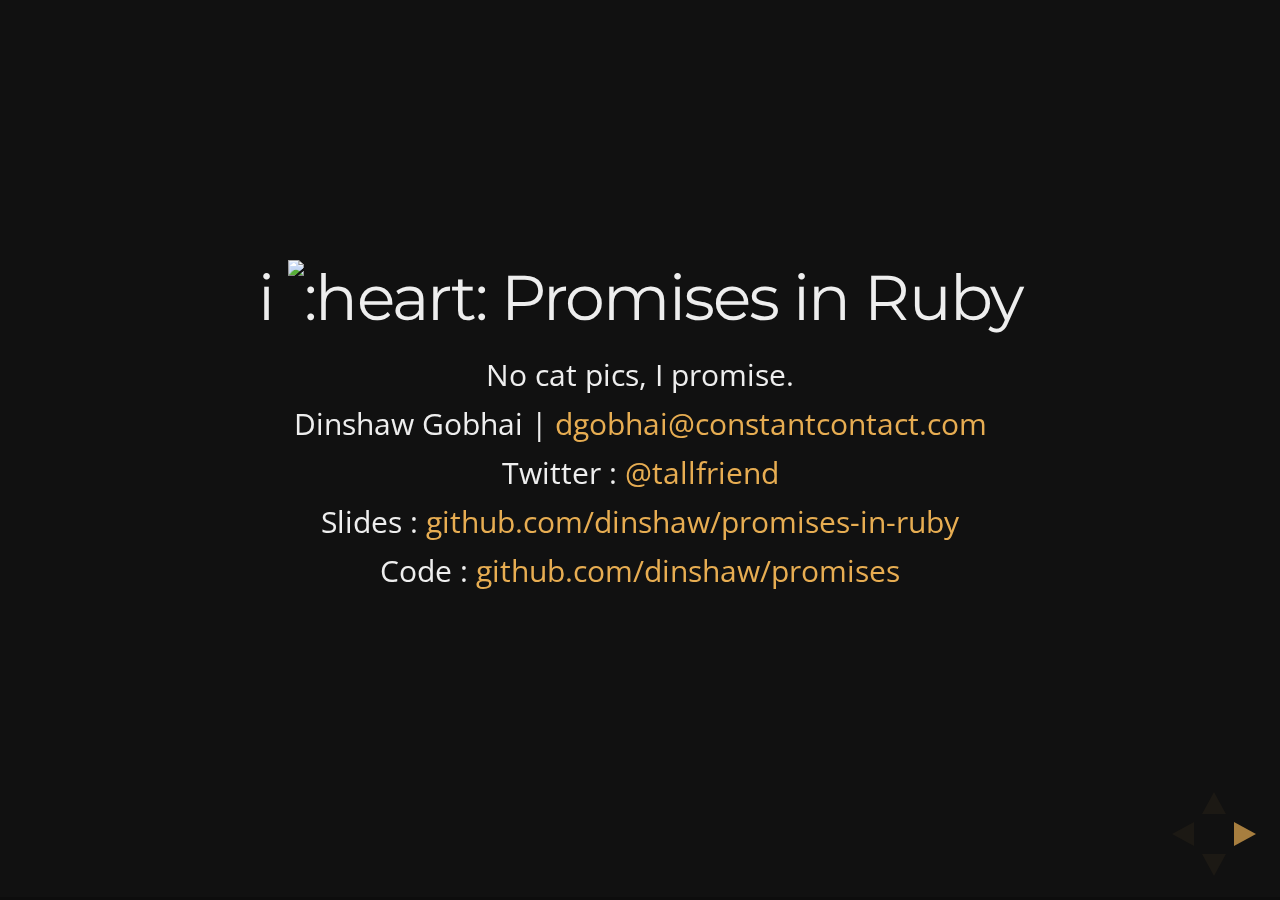
==== commit 9bea2bfe: "WIP" ====
--- a/index.html
+++ b/index.html
@@ -3,10 +3,10 @@
   <head>
     <meta charset="utf-8">
 
-<title>Slides</title>
+<title>Promises in Ruby</title>
 
 <meta name="description" content="A framework for easily creating beautiful presentations using HTML">
-<meta name="author" content="">
+<meta name="author" content="Dinshaw Gobhai">
 
 <meta name="apple-mobile-web-app-capable" content="yes" />
 <meta name="apple-mobile-web-app-status-bar-style" content="black-translucent" />
@@ -22,6 +22,7 @@
 <link rel="stylesheet" href="css/reveal-ck.css">
 
 <link rel="stylesheet" href="css/promise.css">
+<link rel="stylesheet" href="css/title-footer.css">
 
 <!-- If the query includes 'print-pdf', use the PDF print sheet -->
 <script>
@@ -42,25 +43,24 @@
 
 <h2>i <img class="emoji" title=":heart:" alt=":heart:" src="https://assets-cdn.github.com/images/icons/emoji/heart.png" align="absmiddle"> Promises in Ruby</h2>
 
-<p>Promises we can keep.</p>
-
-<p>"I promise that there will be no cat pics."</p>
+<p>No cat pics, I promise.</p>
 
 <p>Dinshaw Gobhai | <a href="mailto:dgobhai@constantcontact.com">dgobhai@constantcontact.com</a></p>
 
-<p><a href="https://github.com/tallfriend" class="user-mention">@tallfriend</a></p>
-
-<p><a href="github.com/dinshaw/promises-in-ruby">github.com/dinshaw/promises-in-ruby</a></p>
-
-<p><a href="github.com/dinshaw/promises">github.com/dinshaw/promises</a></p>
-
-</section>
-<section>
+<p>Twitter :  <a href="https://twitter.com/tallfriend" class="user-mention">@tallfriend</a></p>
+
+<p>Slides : <a href="http://dinshaw.github.io/promises-sildes">github.com/dinshaw/promises-in-ruby</a></p>
+
+<p>Code : <a href="http://github.com/dinshaw/promises">github.com/dinshaw/promises</a></p>
+
+</section>
 <section>
 
 <h2>Promises, eh?</h2>
 
-<p>"direct correspondence between synchronous and asynchronous functions"</p>
+<blockquote>
+<p>direct correspondence between synchronous and asynchronous functions</p>
+</blockquote>
 
 <p><a href="https://www.youtube.com/watch?v=V2Q13hzTGmA">Callbacks, Promises, and Coroutines</a> - Domenic Denicola</p>
 
@@ -68,33 +68,33 @@
 
 <p><a href="https://promisesaplus.com/">Promises/A+</a> - Lots of very smart people</p>
 
-<p><a href="https://github.com/lgierth/promise.rb">github.com/lgierth/promise.rb</a></p>
-
-</section>
-</section>
+</section>
+<section>
 <section>
 
 <h3>Getting cat pics with JS</h3>
-<pre><code class="js">getCat("Garfield", function(err, cat) {
-  if (err) {
-    getCatError(err)
-  } else {
-    getCatPics(cat, function(err, pics) {
-      if (err) {
-        getCatPicsError(err)
-      } else {
-        showCatPic(pics)
-...
+<pre><code class="js">  getCat("Garfield", function(err, cat) {
+    if (err) {
+      getCatError(err)
+    } else {
+      getCatPics(cat, function(err, pics) {
+        if (err) {
+          getCatPicsError(err)
+        } else {
+          showCatPic(pics)
+  ...
 </code></pre>
 </section>
 <section>
 
 <h3>Getting cat pics with a Promise</h3>
-<pre><code class="js">getCat("Garfield")
-  .then(getCatPics, getCatError)
-  .then(showCatPic, getCatPicsError)
-</code></pre>
-</section>
+<pre><code class="js">1|  getCat("Garfield")
+2|    .then(getCatPics, getCatError)
+3|    .then(showCatPic, getCatPicsError)
+</code></pre>
+</section>
+</section>
+
 <section>
 <section>
 
@@ -113,21 +113,19 @@
 <section>
 
 <h2>Ruby Promise</h2>
-<pre><code class="ruby">  get_cat('Garfield').
-    then(get_cat_pics, handle_get_cat_error).
-    then(show_cat_pic, handle_get_cat_pics_error)
-
-</code></pre>
-<p><a href="http://awaxman11.github.io/blog/2013/08/05/what-is-the-difference-between-a-block/">Block, Proc, and Lambda</a></p>
+<pre><code class="ruby">1|    get_cat('Garfield').
+2|      then(get_cat_pics, handle_get_cat_error).
+3|      then(show_cat_pic, handle_get_cat_pics_error)
+</code></pre>
+<p><a href="http://awaxman11.github.io/blog/2013/08/05/what-is-the-difference-between-a-block/">Block, Proc, and Lambda</a> - Adam Waxman</p>
 
 </section>
 <section>
 
 <h2>Ruby Promise</h2>
-<pre><code class="ruby">  Promise.start(Cat.get('Garfield')).
-    then(get_cat_pics, handle_get_cat_error).
-    then(show_cat_pic, handle_get_cat_pics_error)
-
+<pre><code class="ruby"> 1|  Promise.start(Cat.get('Garfield')).
+ 2|    then(get_cat_pics, handle_get_cat_error).
+ 3|    then(show_cat_pic, handle_get_cat_pics_error)
 </code></pre>
 </section>
 </section>
@@ -137,66 +135,77 @@
 
 </section>
 <section>
-<section>
 
 <h2>Fulfill and Reject</h2>
-<pre><code class="ruby">    Promise.new { |fulfill, reject|
-      if my_method?
-        fulfill.call my_instance.value
-      else
-        reject.call my_instance.error
-      end
-    }
-</code></pre>
-</section>
+<pre><code class="ruby">  Promise.new { |fulfill, reject|
+    cat_pics = get_cat_pics
+    if cat_pics.size &gt; 0
+      fulfill.call cat_pics
+    else
+      reject.call 'No cat pics!'
+    end
+  }
+</code></pre>
 </section>
 <section>
 
 <h2>Initialize</h2>
-<pre><code class="ruby">  def initialize
-    @state = :pending
-    @value = nil
-    begin
-      yield method(:fulfill), method(:reject)
-    rescue Exception =&gt; e
-      reject(e)
-    end
-  end
-</code></pre>
-</section>
-<section>
+<pre><code class="ruby">1|  def initialize
+2|    @state = :pending
+3|    @value = nil
+4|    begin
+5|      yield method(:fulfill), method(:reject)
+6|    rescue Exception =&gt; e
+7|      reject(e)
+8|    end
+9|  end
+</code></pre>
+</section>
+<section>
+
+<h2>More code</h2>
+
+</section>
 <section>
 
 <h2>All</h2>
-<pre><code class="ruby">  def self.all(*promises)
-    Promise.new do |fulfill, reject|
-      results = []
-      on_success = -&gt;(result) do
-        results </code></pre>
-</section>
+<pre><code class="ruby">1 |  def self.all(promises)
+2 |    Promise.new do |fulfill, reject|
+3 |      results = []
+4 |      on_success = -&gt;(result) do
+5 |        results &lt;&lt; result
+6 |        if results.size == promises.size
+7 |          fulfill.call(results)
+8 |        end
+9 |      end
+10|      promises.each do |promise|
+11|        promise.then(on_success, reject)
+12|      end; end; end
+</code></pre>
 </section>
 <section>
 
 <h2>Any</h2>
-<pre><code class="ruby">  def self.any(*promises)
-    Promise.new do |fulfill, reject|
-      count = promises.size
-      on_error = -&gt;(*) do
-        count -= 1
-        reject.call if count == 0
-      end
-      promises.each do |promise|
-        promise.then(fulfill, on_error)
-      end
-    end
-  end
-</code></pre>
-</section>
-<section>
+<pre><code class="ruby">1 |  def self.any(promises)
+2 |    Promise.new do |fulfill, reject|
+3 |      count = promises.size
+4 |      on_error = -&gt;(*) do
+5 |        count -= 1
+6 |        reject.call if count == 0
+7 |      end
+8 |      promises.each do |promise|
+9 |        promise.then(fulfill, on_error)
+10|      end; end; end
+</code></pre>
+</section>
 <section>
 
 <h2>Promises Recap</h2>
 
+<blockquote>
+  Wouldn't it be nice to see these flows the way we think about them? - <a href="https://twitter.com/mcdavis" class="user-mention">@mcdavis</a>
+</blockquote>
+
 <p class="fragment">* Return a promise, immediately</p>
 
 <p class="fragment">* Fulfills or Rejects</p>
@@ -204,7 +213,6 @@
 <p class="fragment">* Chainable / "thenable"</p>
 
 </section>
-</section>
 <section>
 
 <h2>Source code</h2>
@@ -213,7 +221,6 @@
 
 </section>
 <section>
-<section>
 
 <h2>Thanks!</h2>
 
@@ -223,15 +230,9 @@
 
 <p>Jed Northbridge for his <a href="https://github.com/jedcn/reveal-ck">Reavel-CK</a> gem that I used to make this presentation.</p>
 
-</section>
-</section>
-<section>
-
-<h2>Thoughts</h2>
-
-<ul>
-<li>EM</li>
-</ul>
+<p>Constant Contact for sending me here.</p>
+
+<h3>Questions?</h3>
 
 </section>
 
@@ -259,7 +260,7 @@
       { src: 'plugin/notes/notes.js', async: true, condition: function() { return !!document.body.classList; } }
     ]
   };
-  var configOptions = {"controls":true,"progress":true,"history":true,"center":true}
+  var configOptions = {"loop":false,"dependencies":[{"src":"plugin/title-footer/title-footer.js","async":true,"callback":"function() { title_footer.initialize('github.com/dinshaw/promise','rgba(255,255,255,0.1)'); }"}]}
   var initializeOptions = {};
   extend(initializeOptions, baseOptions);
   extend(initializeOptions, configOptions);
--- a/css/promise.css
+++ b/css/promise.css
@@ -3,4 +3,10 @@
   line-height: 150%;
   border: 1px solid white;
   padding: 15px;
+  max-height: 500px;
 }
+/*.reveal #title-footer {
+  line-height: 2;
+  font-size: 50%;
+}
+*/
--- a/css/title-footer.css
+++ b/css/title-footer.css
@@ -0,0 +1,79 @@
+/*************************************************
+*                                                *
+* CSS for the Title-Footer plugin for Reveal.js  *
+*                                                *
+* Author: Igor Leturia                           *
+*                                                *
+* License: GPL v3                                *
+* http://www.gnu.org/copyleft/gpl.html           *
+*                                                *
+*************************************************/
+
+/* Style for the Title-Footer footer */
+
+#title-footer
+{
+	opacity: 1;
+	transition: opacity 800ms ease-in-out;
+	position: fixed;
+	height: 2vh;
+	z-index: 20;
+	width: 100%;
+	font-size: 2vh;
+	text-align: center;
+	letter-spacing: 0em;
+	padding-top: 0.5vh;
+	padding-bottom: 0.5vh;
+}
+
+/* Bottom position for the Title-Footer footer when both progress bar and TOC-Progress are visible */
+
+div.progress[style="display: block;"] ~ #title-footer
+{
+	bottom: calc(3px + 10.5vh);
+}
+
+/* Bottom position for the Title-Footer footer when TOC-Progress is visible */
+
+#title-footer
+{
+	bottom: 10.5vh;
+}
+
+/* Bottom position for the Title-Footer footer when progress bar is visible */
+
+div.progress[style="display: block;"] ~ footer:last-of-type#title-footer
+{
+	bottom: 3px;
+}
+
+/* Bottom position for the Title-Footer footer when neither progress bar nor TOC-Progress are visible */
+
+footer:last-of-type#title-footer
+{
+	bottom: 0px;
+}
+
+/* Make Title-Footer invisible if explicitly indicated */
+
+.no-title-footer #title-footer
+{
+	opacity: 0;
+	transition: opacity 800ms ease-in-out;
+}
+
+.no-toc-progress #title-footer
+{
+	opacity: 0;
+	transition: opacity 800ms ease-in-out;
+}
+
+/* Make Title-Footer invisible in overview mode */
+
+.overview #title-footer
+{
+	opacity: 0;
+	transition: opacity 800ms ease-in-out;
+}
+
+
